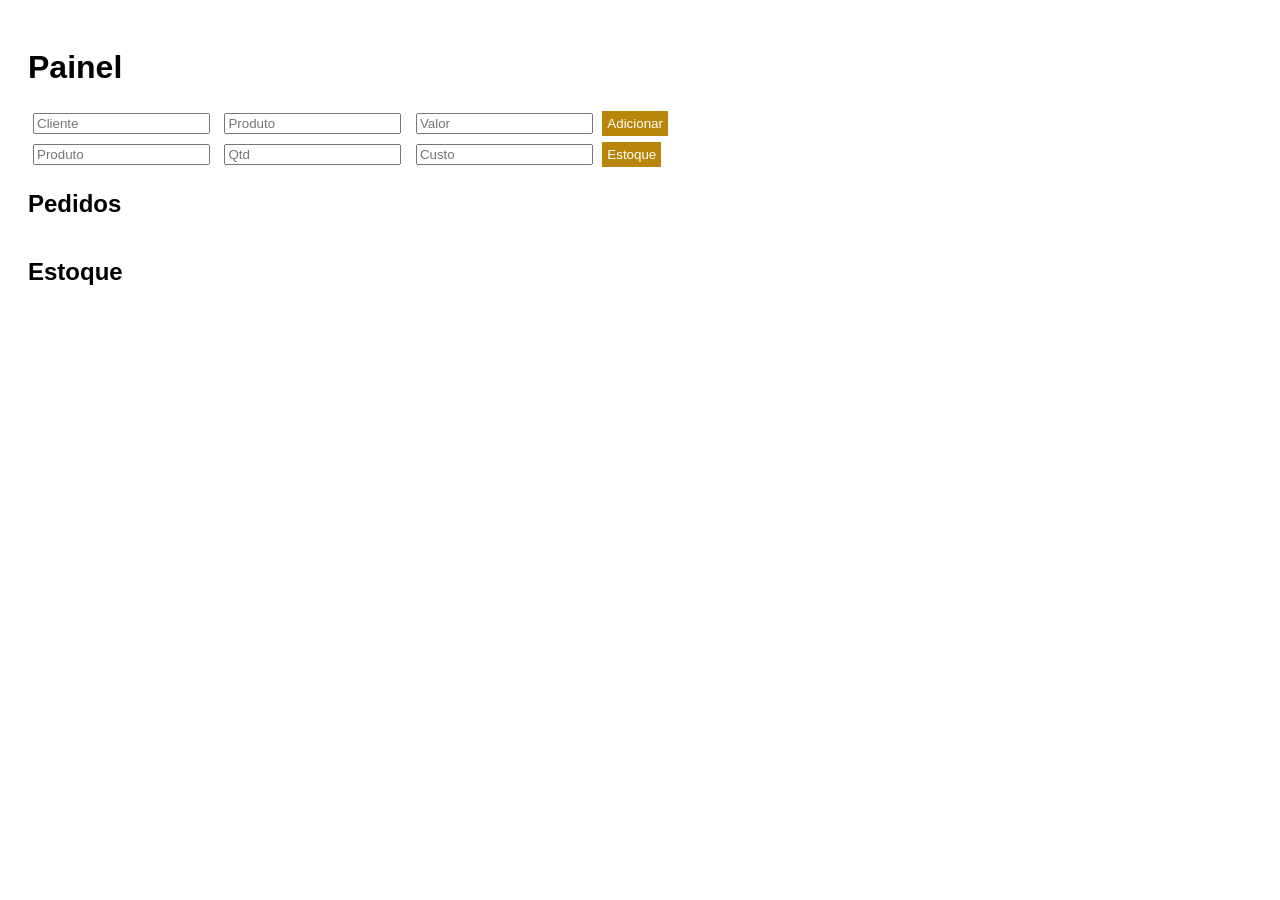
==== admin/index.html @ 4d26bf1c "att" ====
<!DOCTYPE html>
<html>
<head>
<meta charset="UTF-8">
<title>Admin</title>
<link rel="stylesheet" href="style.css">
</head>

<body>

<h1>Painel</h1>

<form id="formPedido">
<input placeholder="Cliente">
<input placeholder="Produto">
<input type="number" placeholder="Valor">
<button>Adicionar</button>
</form>

<form id="formEstoque">
<input placeholder="Produto">
<input type="number" placeholder="Qtd">
<input type="number" placeholder="Custo">
<button>Estoque</button>
</form>

<h2>Pedidos</h2>
<table><tbody id="listaPedidos"></tbody></table>

<h2>Estoque</h2>
<table><tbody id="listaEstoque"></tbody></table>

<script src="app.js"></script>
</body>
</html>
---- admin/style.css ----
body{font-family:Arial;padding:20px;}
input{margin:5px;}
button{background:#B8860B;color:#fff;border:none;padding:5px;}
table{margin-top:20px;width:100%;}
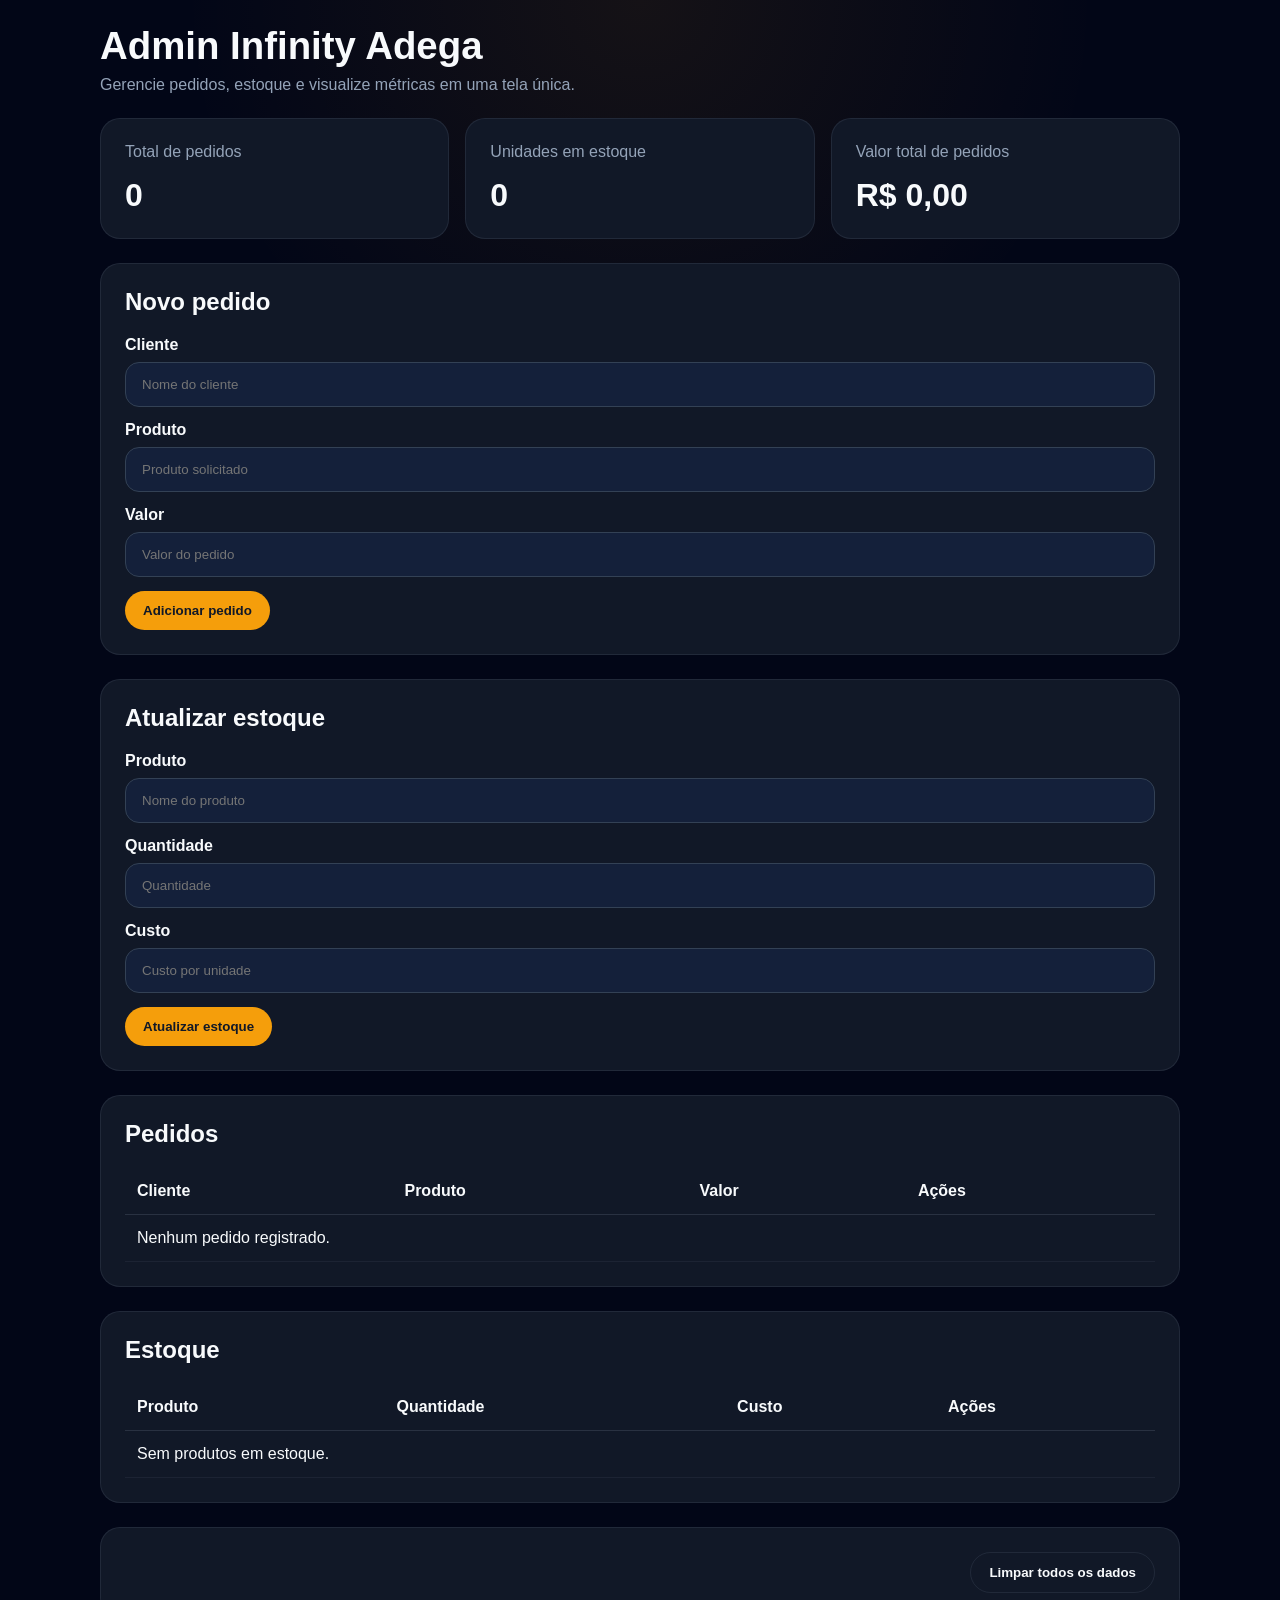
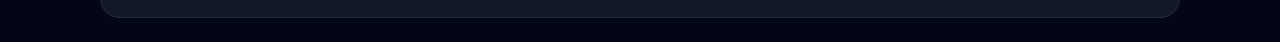
==== commit f374a43b: "att" ====
--- a/admin/index.html
+++ b/admin/index.html
@@ -1,35 +1,95 @@
 <!DOCTYPE html>
-<html>
+<html lang="pt-BR">
 <head>
-<meta charset="UTF-8">
-<title>Admin</title>
-<link rel="stylesheet" href="style.css">
+  <meta charset="UTF-8">
+  <meta name="viewport" content="width=device-width, initial-scale=1.0">
+  <title>Painel Admin - Infinity Adega</title>
+  <link rel="stylesheet" href="style.css">
 </head>
+<body>
+  <main class="painel">
+    <header class="painel-cabecalho">
+      <h1>Admin Infinity Adega</h1>
+      <p>Gerencie pedidos, estoque e visualize métricas em uma tela única.</p>
+    </header>
 
-<body>
+    <section class="stats-grid">
+      <article class="stat">
+        <span>Total de pedidos</span>
+        <strong id="totalPedidos">0</strong>
+      </article>
+      <article class="stat">
+        <span>Unidades em estoque</span>
+        <strong id="totalProdutos">0</strong>
+      </article>
+      <article class="stat">
+        <span>Valor total de pedidos</span>
+        <strong id="valorTotal">R$ 0,00</strong>
+      </article>
+    </section>
 
-<h1>Painel</h1>
+    <section class="cartao">
+      <h2>Novo pedido</h2>
+      <form id="formPedido">
+        <label>
+          Cliente
+          <input name="cliente" type="text" placeholder="Nome do cliente" required />
+        </label>
+        <label>
+          Produto
+          <input name="produto" type="text" placeholder="Produto solicitado" required />
+        </label>
+        <label>
+          Valor
+          <input name="valor" type="number" step="0.01" placeholder="Valor do pedido" required />
+        </label>
+        <button type="submit">Adicionar pedido</button>
+      </form>
+    </section>
 
-<form id="formPedido">
-<input placeholder="Cliente">
-<input placeholder="Produto">
-<input type="number" placeholder="Valor">
-<button>Adicionar</button>
-</form>
+    <section class="cartao">
+      <h2>Atualizar estoque</h2>
+      <form id="formEstoque">
+        <label>
+          Produto
+          <input name="produtoEstoque" type="text" placeholder="Nome do produto" required />
+        </label>
+        <label>
+          Quantidade
+          <input name="qtd" type="number" min="1" placeholder="Quantidade" required />
+        </label>
+        <label>
+          Custo
+          <input name="custo" type="number" step="0.01" min="0" placeholder="Custo por unidade" required />
+        </label>
+        <button type="submit">Atualizar estoque</button>
+      </form>
+    </section>
 
-<form id="formEstoque">
-<input placeholder="Produto">
-<input type="number" placeholder="Qtd">
-<input type="number" placeholder="Custo">
-<button>Estoque</button>
-</form>
+    <section class="cartao tabela-bloco">
+      <h2>Pedidos</h2>
+      <table>
+        <thead>
+          <tr><th>Cliente</th><th>Produto</th><th>Valor</th><th>Ações</th></tr>
+        </thead>
+        <tbody id="listaPedidos"></tbody>
+      </table>
+    </section>
 
-<h2>Pedidos</h2>
-<table><tbody id="listaPedidos"></tbody></table>
+    <section class="cartao tabela-bloco">
+      <h2>Estoque</h2>
+      <table>
+        <thead>
+          <tr><th>Produto</th><th>Quantidade</th><th>Custo</th><th>Ações</th></tr>
+        </thead>
+        <tbody id="listaEstoque"></tbody>
+      </table>
+    </section>
 
-<h2>Estoque</h2>
-<table><tbody id="listaEstoque"></tbody></table>
-
-<script src="app.js"></script>
+    <section class="cartao admin-actions">
+      <button id="limparDadosBtn" type="button" class="secondary">Limpar todos os dados</button>
+    </section>
+  </main>
+  <script src="app.js"></script>
 </body>
 </html>
--- a/admin/style.css
+++ b/admin/style.css
@@ -1,4 +1,215 @@
-body{font-family:Arial;padding:20px;}
-input{margin:5px;}
-button{background:#B8860B;color:#fff;border:none;padding:5px;}
-table{margin-top:20px;width:100%;}+* {
+  box-sizing: border-box;
+}
+
+:root {
+  color-scheme: dark;
+  --bg: #020617;
+  --surface: #111827;
+  --surface-soft: #14203a;
+  --text: #f8fafc;
+  --muted: #94a3b8;
+  --primary: #f59e0b;
+  --primary-dark: #d97706;
+  --border: rgba(148, 163, 184, 0.12);
+}
+
+html {
+  scroll-behavior: smooth;
+}
+
+body {
+  margin: 0;
+  font-family: Arial, sans-serif;
+  background: radial-gradient(circle at top, rgba(245, 158, 11, 0.08), transparent 26%), var(--bg);
+  color: var(--text);
+  padding: 24px;
+}
+
+.painel {
+  max-width: 1080px;
+  margin: 0 auto;
+  display: grid;
+  gap: 24px;
+}
+
+.painel-cabecalho h1 {
+  margin: 0 0 8px;
+  font-size: clamp(2rem, 3vw, 2.6rem);
+}
+
+.painel-cabecalho p {
+  margin: 0;
+  color: var(--muted);
+}
+
+.stats-grid {
+  display: grid;
+  gap: 16px;
+  grid-template-columns: repeat(auto-fit, minmax(220px, 1fr));
+}
+
+.stat {
+  background: var(--surface);
+  border: 1px solid var(--border);
+  border-radius: 20px;
+  padding: 24px;
+}
+
+.stat span {
+  display: block;
+  margin-bottom: 16px;
+  color: var(--muted);
+}
+
+.stat strong {
+  font-size: 2rem;
+  color: var(--text);
+}
+
+.cartao {
+  background: var(--surface);
+  border: 1px solid var(--border);
+  border-radius: 20px;
+  padding: 24px;
+}
+
+.cartao h2 {
+  margin-top: 0;
+}
+
+form {
+  display: grid;
+  gap: 14px;
+}
+
+label {
+  display: grid;
+  gap: 8px;
+  font-weight: 600;
+  color: var(--text);
+}
+
+input {
+  width: 100%;
+  padding: 14px 16px;
+  border-radius: 14px;
+  border: 1px solid #334155;
+  background: var(--surface-soft);
+  color: var(--text);
+}
+
+button {
+  width: fit-content;
+  padding: 12px 18px;
+  border-radius: 999px;
+  border: none;
+  background: var(--primary);
+  color: #111827;
+  font-weight: 700;
+  cursor: pointer;
+  transition: background 0.2s ease, transform 0.2s ease;
+}
+
+button.secondary,
+.secondary-link {
+  background: transparent;
+  color: var(--text);
+  border: 1px solid var(--border);
+}
+
+button:hover,
+.secondary-link:hover {
+  background: rgba(245, 158, 11, 0.16);
+}
+
+button:hover {
+  background: var(--primary-dark);
+  transform: translateY(-1px);
+}
+
+.remover-btn {
+  background: rgba(220, 38, 38, 0.12);
+  color: #f87171;
+  border-radius: 999px;
+  border: 1px solid rgba(248, 113, 113, 0.3);
+}
+
+.remover-btn:hover {
+  background: rgba(220, 38, 38, 0.18);
+}
+
+table {
+  width: 100%;
+  border-collapse: collapse;
+  margin-top: 16px;
+  min-width: 600px;
+}
+
+thead th {
+  text-align: left;
+  padding: 14px 12px;
+  color: var(--text);
+  border-bottom: 1px solid rgba(148, 163, 184, 0.18);
+}
+
+tbody td {
+  padding: 14px 12px;
+  border-bottom: 1px solid rgba(148, 163, 184, 0.08);
+}
+
+.tabela-bloco {
+  overflow-x: auto;
+}
+
+.admin-actions {
+  text-align: right;
+}
+
+.cliente-card {
+  max-width: 420px;
+  margin: 0 auto;
+  background: var(--surface);
+  border: 1px solid var(--border);
+  border-radius: 24px;
+  padding: 32px;
+  display: grid;
+  gap: 18px;
+}
+
+.cliente-card h1 {
+  margin: 0;
+  font-size: 1.9rem;
+}
+
+.cliente-card form {
+  display: grid;
+  gap: 14px;
+}
+
+.cliente-card input {
+  width: 100%;
+}
+
+.cliente-actions {
+  display: flex;
+  flex-wrap: wrap;
+  gap: 12px;
+}
+
+@media (max-width: 720px) {
+  body {
+    padding: 16px;
+  }
+
+  .painel {
+    gap: 20px;
+  }
+}
+
+@media (max-width: 560px) {
+  table {
+    min-width: 100%;
+  }
+}
+
